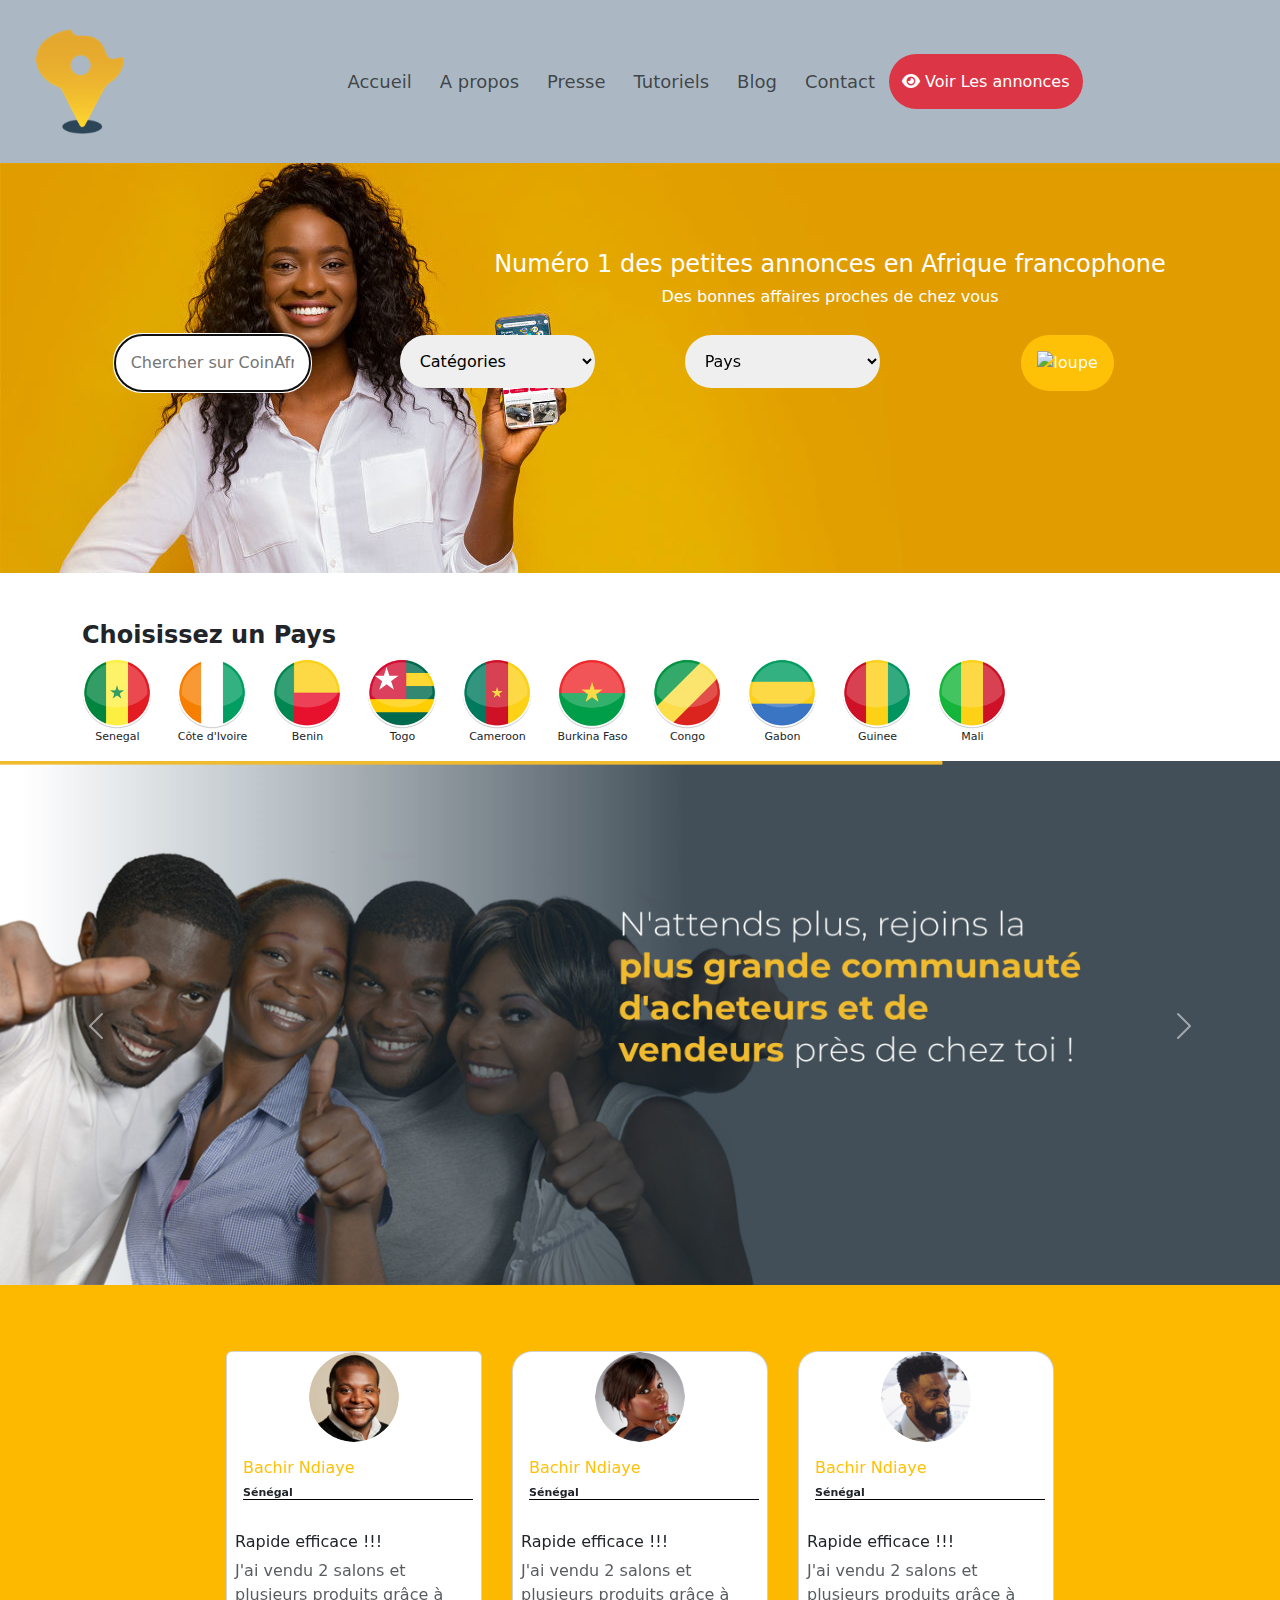
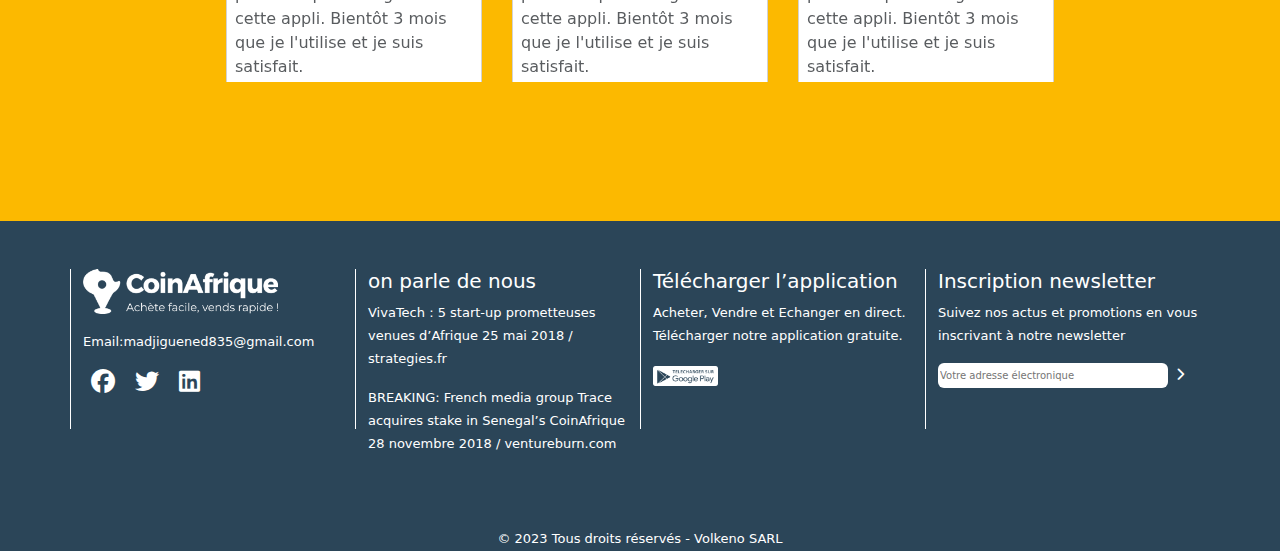
==== index.html @ 8bef39c3 "I am a coding" ====
<!-- <!-- 
<!DOCTYPE html>
<html lang="fr-FR">
<head>
<meta charset="UTF-8" />
<meta name="viewport" content="width=device-width, initial-scale=1" />
<title>CoinAfrique </title>
<link href="https://cdn.jsdelivr.net/npm/bootstrap@5.3.1/dist/css/bootstrap.min.css" rel="stylesheet">
<script src="https://cdn.jsdelivr.net/npm/bootstrap@5.3.1/dist/js/bootstrap.bundle.min.js"></script>
<link rel="stylesheet" href="style.css">


</head>
<body>
	 <nav class="navbar navbar-expand-lg bg-info  ">
		<div class="container-fluid">
		  <a class="navbar-brand " href="#">
			<img src="cropped-Logo_CoinAfrique2.png" class="w-25" alt=""></a>
		  <button class="navbar-toggler" type="button" data-bs-toggle="collapse" data-bs-target="#navbarNav" 
		  aria-controls="navbarNav" aria-expanded="false" aria-label="Toggle navigation">
			<span class="navbar-toggler-icon"></span>
		  </button>
		  <div class="collapse navbar-collapse justify-content-center " id="navbarNav">
			<div class="">
			<ul class="navbar-nav">
			  <li class="nav-item">
				<a class="nav-link" href="#section2">Accueil</a>
			  </li>
			  <li class="nav-item">
				<a class="nav-link" href="#section3">A propos</a>
			  </li>
			  <li class="nav-item">
				<a class="nav-link" href="#section4">Presse</a>
			  </li>
			  <li class="nav-item">
				<a class="nav-link" href="#section5">Tutoriels</a>
			  </li>
			  <li class="nav-item">
				<a class="nav-link" href="#section6">Blog</a>
			  </li>
			  <li class="nav-item">
				<a class="nav-link" href="#section7">Contact</a>
			  </li>
			  <button class="btn btn-outline bg-danger text-white rounded-pill">Voir Les annonces</button>
			</ul>
		  </div>
		</div>
	  </div>
	  </nav>
		<div id="accueil">
				<div class="container">
					<div class="row">
						<div class="col-lg-12">
							<div class="hero-title text-center ">
								<h1 class="text-white fs-5 ">Numéro 1 des petites annonces en Afrique francophone</h1>
								 <h2 class="text-white f-6">Des bonnes affaires proches de chez vous</h2>
						</div>
						</div>
			
			 
			
			
					</div>

				</div>

</div>

	  </body>
	  </html>













	   -->





	   
<!DOCTYPE html>
<html lang="fr-FR">
<head >
<meta charset="UTF-8" />
<meta name="viewport" content="width=device-width, initial-scale=1" />
<title>CoinAfrique petites annonces en Afrique &#8211; produits neufs et occasions</title>
<link href="https://cdn.jsdelivr.net/npm/bootstrap@5.3.1/dist/css/bootstrap.min.css" rel="stylesheet">
<script src="https://cdn.jsdelivr.net/npm/bootstrap@5.3.1/dist/js/bootstrap.bundle.min.js"></script>
<link rel="stylesheet" href="https://cdnjs.cloudflare.com/ajax/libs/font-awesome/6.4.2/css/all.min.css">
<link rel="stylesheet" href="style.css">
</head>
<body>
	<nav class="navbar navbar-expand-lg p-4">
		<div class="container-fluid">
		  <a class="navbar-brand " href="#">
			<img src="cropped-Logo_CoinAfrique2.png" class="w-75" alt=""></a>
		  <button class="navbar-toggler" type="button" data-bs-toggle="collapse" data-bs-target="#navbarNav" 
		  aria-controls="navbarNav" aria-expanded="false" aria-label="Toggle navigation">
			<span class="navbar-toggler-icon"></span>
		  </button>
		  <div class="collapse navbar-collapse justify-content-center " id="navbarNav">
			<div class="">
			<ul class="navbar-nav">
			  <li class="nav-item">
				<a class="nav-link" href="index.html">Accueil</a>
			  </li>
			  <li class="nav-item">
				<a class="nav-link" href="A propos.html">A propos</a>
			  </li>
			  <li class="nav-item">
				<a class="nav-link" href="Presse.html">Presse</a>
			  </li>
			  <li class="nav-item">
				<a class="nav-link" href="Tutoriels.html">Tutoriels</a>
			  </li>
			  <li class="nav-item">
				<a class="nav-link" href="Blog.html">Blog</a>
			  </li>
			  <li class="nav-item">
				<a class="nav-link" href="Contact.html">Contact</a>
			  </li>
			  <button class="btn btn-outline bg-danger text-white rounded-pill"><i class="fa-solid fa-eye"></i>
				Voir Les annonces</button>
			</ul>
		  </div>
		</div>
	  </div>
	  </nav>






<!-- <div id="accueil"> -->
	<!-- <img src="coin-afrique-hero-image.png" alt=""> -->
		<!-- <div id="pi-home-hero-title"> -->
			<!-- <h1>Numéro 1 des petites annonces en Afrique francophone</h1> -->
			<!-- <h2>Des bonnes affaires proches de chez vous</h2> -->
	<!-- </div> -->


	<section id="hero">
		<div class="hero-container text-center  ">

		<div class="container">
			<div class="row">
			<div class="col-md-4">
		</div>
		<div class="col-md-8 mt-5 col1">
			<h1 class="text-white fs-4">Numéro 1 des petites annonces en Afrique francophone</h1>
	<h2 class="text-white fs-6 fw-light">Des bonnes affaires proches de chez vous</h2>
</div>

	</div>
	<div id="accueil-hero-bottom">
		<form >
			<div class="row col2">

			<div class="col-md-3">
			<input id="" name="" type="text" placeholder="Chercher sur CoinAfrique" autofocus class="rounded-pill p-3  w-75"  />
			
		</div>


		<div class="col-md-3">
			<select id="" name="" placeholder="Catégories" class="rounded-pill p-3  w-75 col3">
				<option value="" disabled selected hidden>Catégories</option>
				<optgroup label="Véhicules">
					<option value="3">Tout Véhicules</option>
					<option value="45">Voitures</option>
					<option value="46">Camions & Bus</option>
					<option value="47">Motos & Scooters</option>
					<option value="57">Location de véhicules</option>
					<option value="58">Pièces détachées</option>
					<option value="204">Bateaux</option>
				</optgroup>
				<optgroup label="Electronique">
					<option value="10">Tout Electronique</option>
					<option value="25">Jeux vidéo & Consoles</option>
					<option value="43">Ordinateurs</option>
					<option value="52">Téléphones & Tablettes</option>
					<option value="53">Accessoires Informatiques</option>
					<option value="54">TV, box  & Vidéo projecteurs</option>
					<option value="55">Son, Hifi & Casques</option>
					<option value="117">Autres électronique</option>
					<option value="139">Accessoires Téléphonie</option>
					<option value="166">Appareils photos et Caméras</option>
					<option value="200">Montres connectées & GPS</option>
					<option value="201">Imprimantes & Photocopieurs</option>
				</optgroup>
				<optgroup label="Immobilier">
					<option value="14">Tout Immobilier</option>
					<option value="48">Villas</option>
					<option value="49">Terrains</option>
					<option value="50">Immeubles</option>
					<option value="51">Appartements</option>
					<option value="60">Bureaux & Commerces</option>
					<option value="205">Chambres</option>
					<option value="206">Maisons de vacances</option>
				</optgroup>
				<optgroup label="Electroménager">
					<option value="16">Tout Electroménager</option>
					<option value="86">Réfrigérateurs & Congélateurs</option>
					<option value="87">Machine à laver vaisselles & linges</option>
					<option value="88">Climatiseurs & ventilateurs</option>
					<option value="89">Cuisinières, Gazinières & Fours</option>
					<option value="120">Autre électromenager</option>
					<option value="209">Petit électroménager</option>
				</optgroup>
				<optgroup label="Mode & Beauté">
					<option value="17">Tout Mode & Beauté</option>
					<option value="73">Vêtements Homme</option>
					<option value="74">Vêtements Femme</option>
					<option value="75">Chaussures Homme</option>
					<option value="76">Chaussures Femme</option>
					<option value="77">Montres & Bijoux</option>
					<option value="78">Cosmétique & Parfums</option>
					<option value="79">Maroquinerie & Bagagerie</option>
					<option value="80">Autres accessoires</option>
					<option value="123">Accessoires cheveux, Coiffure & Cils</option>
					<option value="142">Tissus & Foulards</option>
					<option value="202">Lingerie</option>
					<option value="203">Lunettes</option>
				</optgroup>
				<optgroup label="Emplois">
					<option value="18">Tout Emplois</option>
					<option value="62">Offres d'emploi</option>
					<option value="63">Demandes d'emploi</option>
				</optgroup>
				<optgroup label="Pour l'enfant">
					<option value="26">Tout Pour l'enfant</option>
					<option value="81">Vêtements Enfants</option>
					<option value="82">Chaussures Enfants</option>
					<option value="83">Mobilier & Equipement bébé</option>
					<option value="84">Jeux et Jouets</option>
					<option value="121">Autres</option>
					<option value="167">Fournitures Scolaires</option>
				</optgroup>
				<optgroup label="Services">
					<option value="42">Tout Services</option>
					<option value="64">Covoiturage</option>
					<option value="65">Cours particuliers</option>
					<option value="66">Babysitting et nounou</option>
					<option value="67">Ménage & Cuisine</option>
					<option value="68">Courses, livraisons & déménagement</option>
					<option value="69">Travaux, bricolage et jardinage</option>
					<option value="70">Services Web, Design & Photo</option>
					<option value="71">Services Mode, Beauté & Bien-être</option>
					<option value="72">Autres services</option>
				</optgroup>
				<optgroup label="Pour la maison">
					<option value="91">Tout Pour la maison</option>
					<option value="11">Meubles</option>
					<option value="93">Vaisselle</option>
					<option value="94">Linges de maison</option>
					<option value="95">Jardin & Piscine</option>
					<option value="96">Bricolage</option>
					<option value="122">Autres pour la maison</option>
					<option value="207">Literie & Matelas</option>
					<option value="208">Décoration & luminaires</option>
				</optgroup>
				<optgroup label="Sports & Loisirs">
					<option value="98">Tout Sports & Loisirs</option>
					<option value="99">DVDs, CDs & Livres</option>
					<option value="100">Vélos & trottinettes</option>
					<option value="101">Instruments de musique</option>
					<option value="102">Sport & Fitness</option>
					<option value="103">Evénements</option>
					<option value="104">Autres Sports & Loisirs</option>
					<option value="210">Art & Artisanat</option>
					<option value="211">Voyage & Tourisme</option>
				</optgroup>
				<optgroup label="Animaux">
					<option value="106">Tout Animaux</option>
					<option value="107">Autres animaux</option>
					<option value="108">Matériel pour animaux</option>
					<option value="212">Moutons</option>
					<option value="213">Chiens</option>
					<option value="214">Poules, Lapins & Pigeons</option>
				</optgroup>
				<optgroup label="Matériel Pro">
					<option value="109">Tout Matériel Pro</option>
					<option value="110">Matériel Agricole</option>
					<option value="111">Transport & Manutention</option>
					<option value="112">Matériaux Construction, BTP, Outillages</option>
					<option value="113">Fournitures de Bureaux</option>
					<option value="114">Matériel Marchés & Commerces</option>
					<option value="115">Matériel Médical</option>
					<option value="119">Autre matériel professionnel</option>
					<option value="215">Energie, Groupes Electrogène & Panneaux solaires</option>
					<option value="216">Caméras et Matériel de surveillance</option>
				</optgroup>
				<optgroup label="Alimentation">
					<option value="105">Tout Alimentation</option>
				</optgroup>
			</select>
		</div>
			
			
				<div class="col-md-3">
			<select id="pi-country" name="pi-country" placeholder="Pays" required class="rounded-pill p-3 col3  w-75">
				<option value="" disabled selected hidden>Pays</option>
				<option value="sn">Sénégal</option>
				<option value="ci">Côte d'Ivoire</option>
				<option value="tg">Togo</option>
				<option value="bj">Bénin</option>
				<option value="cm">Caméroun</option>
				<option value="bf">Burkina Faso</option>
				<option value="cg">Congo</option>
				<option value="ga">Gabon</option>
				<option value="gn">Guinée</option>
				<option value="ml">Mali</option>
				<option value="ne">Niger</option>
				<option value="cd">RDC</option>
			</select>
		</div>
			
				<div class="col-md-3">
			<button id="pi-submit" type="submit" class="rounded-pill p-3	 bg-warning col3" onclick="coinAfriqueSearchFunctinality();">
				<img alt="loupe" class="text-white " width="28" src="https://www.coinafrique.com/wp-content/themes/coinafrique/images/loupe-coin-afrique.png" /></button>
			</div>
		</div>
		</form>
	</div>
</div>
</div>
<!-- </div> -->
<!-- </div> -->
<!-- </div> -->
</section>

<!-- <div class="conteneur"> -->
<div class="container mt-5">
	 <h6 class="fs-4 fw-bold">Choisissez un Pays</h6>
<div class="row ">
	<div class="col-md-1">
			<img src="Icone_Senegal.png" class="Icone" alt="">
<p class="p6 text-center">Senegal</p>
		</div>
		
		<div class="col-md-1">
		<img src="Icone_IvoryCoast.png" class="Icone" alt="">
			 <p class="p6 text-center">Côte d'Ivoire</p>
		</div>
		<div class="col-md-1">
		<img src="Icone_Benin.png" class="Icone" alt="">
		<p class="p6 text-center">Benin</p>
		</div>
		<div class="col-md-1">
		<img src="Icone_Togo.png" class="Icone " alt="">
		<p class="p6 text-center">Togo</p>
		</div>
		<div class="col-md-1">
		<img src="Icone_Cameroon.png" class="Icone " alt="">
		<p class="p6 text-center">Cameroon</p>
		</div>
		<div class="col-md-1">
		<img src="Icone_BurkinaFaso.png" class="Icone " alt="">
		<p class="p6  text-center">Burkina Faso</p>
		</div>
		<div class="col-md-1">
		<img src="Icone_Congo.png" class="Icone " alt="">
		<p class="p6 text-center">Congo</p>
		</div>
		<div class="col-md-1">
		<img src="Icone_Gabon.png" class="Icone" alt="">
		<p class="p6 text-center">Gabon</p>
		</div>
		<div class="col-md-1">
		<img src="Icone_Guinee.png" class="Icone" alt="">
		<p class="p6 text-center">Guinee</p>
		</div>
		<div class="col-md-1">
		<img src="Icone_Mali.png" class="Icone" alt="">
		<p class="p6 text-center">Mali</p>
		</div>
	</div>
</div>
</div>
	<!-- <div id="carouselExampleCaptions" class="carousel slide">
		<div class="carousel-indicators">
		  <button type="button" data-bs-target="#carouselExampleCaptions" data-bs-slide-to="0" class="active" aria-current="true" aria-label="Slide 1"></button>
		  <button type="button" data-bs-target="#carouselExampleCaptions" data-bs-slide-to="1" aria-label="Slide 2"></button>
		  <button type="button" data-bs-target="#carouselExampleCaptions" data-bs-slide-to="2" aria-label="Slide 3"></button>
		</div>
		<div class="carousel-inner">
		  <div class="carousel-item active">
			<img src="slider1.png" class="d-block w-100" alt="...">
			<div class="carousel-caption d-none d-md-block">
			</div>
		  </div>
		  <div class="carousel-item">
			<img src="slider2.png" class="d-block w-100" alt="...">
			<div class="carousel-caption d-none d-md-block">
			</div>
		  </div>
		  <div class="carousel-item">
			<img src="slide3.png" class="d-block w-100" alt="...">
			<div class="carousel-caption d-none d-md-block">
			</div>
		  </div>
		</div>
		<button class="carousel-control-prev" type="button" data-bs-target="#carouselExampleCaptions" data-bs-slide="prev">
		  <span class="carousel-control-prev-icon" aria-hidden="true"></span>
		  <span class="visually-hidden">Previous</span>
		</button>
		<button class="carousel-control-next" type="button" data-bs-target="#carouselExampleCaptions" data-bs-slide="next">
		  <span class="carousel-control-next-icon" aria-hidden="true"></span>
		  <span class="visually-hidden">Next</span>
		</button>
	  </div>
  </div> -->
  <div id="carouselExample" class="carousel slide">
	<div class="carousel-inner">
	  <div class="carousel-item active">
		<img src="slider1.png" class="d-block w-100" alt="...">
	  </div>
	  <div class="carousel-item">
		<img src="slider2.png" class="d-block w-100" alt="...">
	  </div>
	  <div class="carousel-item">
		<img src="slide3.png" class="d-block w-100" alt="...">
	  </div>
	</div>
	<button class="carousel-control-prev" type="button" data-bs-target="#carouselExample" data-bs-slide="prev">
	  <span class="carousel-control-prev-icon" aria-hidden="true"></span>
	  <span class="visually-hidden">Previous</span>
	</button>
	<button class="carousel-control-next" type="button" data-bs-target="#carouselExample" data-bs-slide="next">
	  <span class="carousel-control-next-icon" aria-hidden="true"></span>
	  <span class="visually-hidden">Next</span>
	</button>
  </div>

<div id="carouselExampleAutoplaying" class="carousel slide" data-bs-ride="carousel">
	<div class="carousel-inner">
	  <div class="carousel-item active">
		<div class="d-flex  card1">
			<div class="card rounded" style="width: 16rem;">
			   <img src="Profil.png" class="card-img-top card-img" alt="...">
			   <div class="card-body">
				 <h5 class="card-title text-warning fs-6 fw-light">Bachir Ndiaye</h5>
				 <h6 class="ma">Sénégal</h6>
			   </div>
			   <div class="p-2">
				   <h6>Rapide efficace !!!</h6>
				 <p class="fw-light text-muted fs-6">J'ai vendu 2 salons et plusieurs produits grâce à cette appli.
					Bientôt 3 mois que je l'utilise et je suis satisfait.</p>
				   </div>
			 </div>
			 <div class="card" style="width: 16rem;">
			   <img src="Profil2.png" class="card-img-top card-img" alt="...">
			   <div class="card-body">
				   <h5 class="card-title text-warning fs-6 fw-light">Bachir Ndiaye</h5>
				   <h6 class="ma">Sénégal</h6>
				 </div>
				 <div class="p-2">
					 <h6>Rapide efficace !!!</h6>
				   <p class="fw-light text-muted fs-6">J'ai vendu 2 salons et plusieurs produits grâce à cette appli.
					  Bientôt 3 mois que je l'utilise et je suis satisfait.</p>
					 </div>
			 </div>
			 <div class="card" style="width: 16rem;">
			   <img src="Profil3.png" class="card-img-top card-img" alt="...">
			   <div class="card-body">
				   <h5 class="card-title text-warning fs-6 fw-light">Bachir Ndiaye</h5>
				   <h6 class="ma">Sénégal</h6>
				 </div>
				 <div class="p-2">
					 <h6>Rapide efficace !!!</h6>
				   <p class="fw-light text-muted fs-6">J'ai vendu 2 salons et plusieurs produits grâce à cette appli.
					  Bientôt 3 mois que je l'utilise et je suis satisfait.</p>
					 </div>
		   </div>
		   </div>
	  </div>
	  <div class="carousel-item">
		<div class="d-flex  card1">
			<div class="card" style="width: 16rem;">
			   <img src="profil6-150x150.png" class="card-img-top card-img1" alt="...">
			   <div class="card-body">
				 <h5 class="card-title text-warning fs-6 fw-light">Bachir Ndiaye</h5>
				 <h6 class="ma">Sénégal</h6>
			   </div>
			   <div class="p-2">
				   <h6 class="fw-light text-muted fs-6">Rapide efficace !!!</h6>
				 <p>J'ai vendu 2 salons et plusieurs produits grâce à cette appli.
					Bientôt 3 mois que je l'utilise et je suis satisfait.</p>
				   </div>
			 </div>
			 <div class="card" style="width: 16rem;">
			   <img src="profil5-150x150.png" class="card-img-top card-img1" alt="...">
			   <div class="card-body">
				   <h5 class="card-title text-warning fs-6 fw-light">Bachir Ndiaye</h5>
				   <h6 class="ma">Sénégal</h6>
				 </div>
				 <div class="p-2">
					 <h6 >Rapide efficace !!!</h6>
				   <p class="fw-light text-muted fs-6">J'ai vendu 2 salons et plusieurs produits grâce à cette appli.
					  Bientôt 3 mois que je l'utilise et je suis satisfait.</p>
					 </div>
			 </div>
			 <div class="card" style="width: 16rem;">
			   <img src="profil4-150x150.png" class="card-img-top card-img1" alt="...">
			   <div class="card-body">
				   <h5 class="card-title text-warning fs-6 fw-light">Bachir Ndiaye</h5>
				   <h6 class="ma">Sénégal</h6>
				 </div>
				 <div class="p-2">
					 <h6>Rapide efficace !!!</h6>
				   <p class="fw-light text-muted fs-6" >J'ai vendu 2 salons et plusieurs produits grâce à cette appli.
					  Bientôt 3 mois que je l'utilise et je suis satisfait.</p>
					 </div>
		   </div>
		   </div>
	  </div>
	</div>
  </div>

<footer>
	<div class="container-fluid sombre pt-5">
		<div class="container">
			<div class="row">
				<div class="col-md-3 col">
					<img src="logo-Coin-Afrique_blanc.png" class="w-75" alt="logo du site">
					<p class="mt-3 fw-light "><b>Email:</b>madjiguened835@gmail.com</p>
					<i class="fa-brands fa-facebook fs-4 px-2"></i>
					<i class="fa-brands fa-twitter fs-4 px-2"></i>
					<i class="fa-brands fa-linkedin fs-4 px-2"></i>

				</div>
				<div class="col-md-3 col">
					<h6 class="fs-5">on parle de nous </h6>

						<p class="fw-light">VivaTech : 5 start-up prometteuses venues d’Afrique 25 mai 2018 / strategies.fr</p>
<p class="fw-light">
	BREAKING: French media group Trace acquires stake in Senegal’s CoinAfrique
	28 novembre 2018 / ventureburn.com
</p>


				</div>
				<div class="col-md-3 col">
					<h6 class="fs-5">Télécharger l’application</h6>
					<p class="fw-light">Acheter, Vendre et Echanger en direct. Télécharger notre application gratuite.</p>
					<img src="Icon_GooglePlay.png" class="w-25" alt="">
				</div>
				<div class="col-md-3 col ">
					<h6 class="fs-5">Inscription newsletter</h6>
					<p class="fw-light">Suivez nos actus et
						promotions en vous inscrivant à notre newsletter</p>
						<input type="text" placeholder="Votre adresse électronique" class="rounded input">
						<i class="fa-solid fa-chevron-right px-1"></i>
					</div>
			</div>
			<div class="copyrights  text-center mt-5">
				<p class="fw-light">&copy; 2023 Tous droits réservés - Volkeno SARL</p>
			</div>
		</div>
	</div>
</footer>
</body>
</html>
---- style.css ----
.navbar-nav a {
    margin:6px;
    font-size:18px;
}
.navbar{
    background-color:#abb8c3;
}
.nav-link:hover{
    border-bottom:2px solid #fcb900;
    width:100px;
    border-top: 2px solid #fcb900;
    color: #fcb900;
    font-weight: bold;
}
.col3{
    border: none;
}
#accueil {
    background-image: url(images/coin-afrique-hero-image.jpg);
    /* background-position-x: center; */
    /* background-repeat: no-repeat; */
    /* background-size: cover; */
}
 .col1{
    position: relative;
    top:39px;
}
.col2{
    position: relative;
    top:60px;
}
.ma{
    font-size:11px;
    font-weight: bold;
}
.id{
    background-color:#abb8c3;
}
 input{
    width:230px;
    border-radius:60px;
    border: none;
}
.hero-container{
    background-image: url(coin-afrique-hero-image.png);
    height: 410px;
}
.Icone{
    width:70px;
}
.p6{
    font-size:11px;
}
.h6{
    font-size:12px;
    }
    .testim-section-title {
        font-size: 20px;
        padding: 18px 0 12px;
        line-height: 24px;
        text-align: center;
        
    }
    .slide{
        background-color: #fcb900;
        height:480px;
    }
.single-item-wrapper{
    width: 282px;

}
.image1 {
    width: 100px;
    height:100px;
    border-radius: 60%;
    border: 6px solid rgba(255, 255, 255, 0.15);
    margin: 0 auto;
}
.log{
    width:600px;
    height:330px;
}
 .p {
    font-style: italic;
    margin: 0 auto 15px auto;
    color: white;
}
 .h3{
    font-size: 20px;
    margin: 10px 0 5px 0;
    font-weight:bold;
    color:#fff;
}
 .h4{
    font-size: 14px;
    color: #ddd;
    margin: 0 0 15px 0;

}
.loli{
    display: flex;
    gap:10px;
}
.btn6{
    border: none;
    width:130px;
    height:60px;
    border-radius:7px;
    position: relative;
    left:180px;
}
.carousel-inner{
    /* width:380px; */
    /* height:380px; */
    /* background-color: white; */
    /* text-align: center; */
}
.entry-header{
    background-image: url(banner-apropos.png);
    
}
.entry{
    background-image: url(banner-apropos.png);
    height:130px;
}
.card{
    /* height: 300px; */
    border-radius: 20px;
}
.light{
    font-size:10px;
    font-weight: lighter;
}
.p1:hover{
    color:#fcb900;
}
.p2{
    color:#fcb900;
}
.gx{
    display: flex;
    gap:10px;
    font-size:12px;
}
.gy{
    font-size:12px;
}
   .text{
    display: flex;
    justify-content: center;
    align-items: center;
   }
   .lil{
    position: relative;
    left: 470px;
    /* background-color: #fcb900:; */
}
.page-link{
    background-color: #2B4558;

}
   footer{
    background-color: #2B4558;
    color: #ffffff;
    font-size: 13px;
    line-height: 23px;
    height: 330px;
}
.copyrights{
   position: relative;
   top:50px;
}
   .input{
    border: none;
    font-weight: 300;
    font-size:10px;
   }
   .col{
    /* border: */
    border-left: 1px solid white ;
    height: 160px;
    /* padding-top: 6%; */
   }
   .slide{
    height:530px;
   }
   .card1{
    /* height:680px; */
    padding-bottom:3%;
    position: relative;
    top:60px;
   }
   .card-img{
    width:90px;
    height: 90px;
    border-radius:60px;
    margin: auto;
   }
   .card-img1{
    position: relative;
    top:10px;
    width:70px;
    height: 70px;
    /* border-radius:60px; */
    margin: auto;
   }

   .card1{
    display: flex;
    justify-content: center;
    align-items: center;
    gap:30px;
   }
   .ma{
    border-bottom: 1px solid black ;
    width:  230px;
}
.lol{
    display: flex;
    justify-content:center;
    align-items: center;
}
.col6{
    display: flex;
    justify-content:center;
    align-items: center;
    gap:20px;
}
   @media screen and (max-width:600){
        .sombre{
            display: flex;
            /* justify-content: center; */
            /* align-items: center; */
            flex-direction: column;
            height: 600px;
        }
    
   }
---- style.css ----
.navbar-nav a {
    margin:6px;
    font-size:18px;
}
.navbar{
    background-color:#abb8c3;
}
.nav-link:hover{
    border-bottom:2px solid #fcb900;
    width:100px;
    border-top: 2px solid #fcb900;
    color: #fcb900;
    font-weight: bold;
}
.col3{
    border: none;
}
#accueil {
    background-image: url(images/coin-afrique-hero-image.jpg);
    /* background-position-x: center; */
    /* background-repeat: no-repeat; */
    /* background-size: cover; */
}
 .col1{
    position: relative;
    top:39px;
}
.col2{
    position: relative;
    top:60px;
}
.ma{
    font-size:11px;
    font-weight: bold;
}
.id{
    background-color:#abb8c3;
}
 input{
    width:230px;
    border-radius:60px;
    border: none;
}
.hero-container{
    background-image: url(coin-afrique-hero-image.png);
    height: 410px;
}
.Icone{
    width:70px;
}
.p6{
    font-size:11px;
}
.h6{
    font-size:12px;
    }
    .testim-section-title {
        font-size: 20px;
        padding: 18px 0 12px;
        line-height: 24px;
        text-align: center;
        
    }
    .slide{
        background-color: #fcb900;
        height:480px;
    }
.single-item-wrapper{
    width: 282px;

}
.image1 {
    width: 100px;
    height:100px;
    border-radius: 60%;
    border: 6px solid rgba(255, 255, 255, 0.15);
    margin: 0 auto;
}
.log{
    width:600px;
    height:330px;
}
 .p {
    font-style: italic;
    margin: 0 auto 15px auto;
    color: white;
}
 .h3{
    font-size: 20px;
    margin: 10px 0 5px 0;
    font-weight:bold;
    color:#fff;
}
 .h4{
    font-size: 14px;
    color: #ddd;
    margin: 0 0 15px 0;

}
.loli{
    display: flex;
    gap:10px;
}
.btn6{
    border: none;
    width:130px;
    height:60px;
    border-radius:7px;
    position: relative;
    left:180px;
}
.carousel-inner{
    /* width:380px; */
    /* height:380px; */
    /* background-color: white; */
    /* text-align: center; */
}
.entry-header{
    background-image: url(banner-apropos.png);
    
}
.entry{
    background-image: url(banner-apropos.png);
    height:130px;
}
.card{
    /* height: 300px; */
    border-radius: 20px;
}
.light{
    font-size:10px;
    font-weight: lighter;
}
.p1:hover{
    color:#fcb900;
}
.p2{
    color:#fcb900;
}
.gx{
    display: flex;
    gap:10px;
    font-size:12px;
}
.gy{
    font-size:12px;
}
   .text{
    display: flex;
    justify-content: center;
    align-items: center;
   }
   .lil{
    position: relative;
    left: 470px;
    /* background-color: #fcb900:; */
}
.page-link{
    background-color: #2B4558;

}
   footer{
    background-color: #2B4558;
    color: #ffffff;
    font-size: 13px;
    line-height: 23px;
    height: 330px;
}
.copyrights{
   position: relative;
   top:50px;
}
   .input{
    border: none;
    font-weight: 300;
    font-size:10px;
   }
   .col{
    /* border: */
    border-left: 1px solid white ;
    height: 160px;
    /* padding-top: 6%; */
   }
   .slide{
    height:530px;
   }
   .card1{
    /* height:680px; */
    padding-bottom:3%;
    position: relative;
    top:60px;
   }
   .card-img{
    width:90px;
    height: 90px;
    border-radius:60px;
    margin: auto;
   }
   .card-img1{
    position: relative;
    top:10px;
    width:70px;
    height: 70px;
    /* border-radius:60px; */
    margin: auto;
   }

   .card1{
    display: flex;
    justify-content: center;
    align-items: center;
    gap:30px;
   }
   .ma{
    border-bottom: 1px solid black ;
    width:  230px;
}
.lol{
    display: flex;
    justify-content:center;
    align-items: center;
}
.col6{
    display: flex;
    justify-content:center;
    align-items: center;
    gap:20px;
}
   @media screen and (max-width:600){
        .sombre{
            display: flex;
            /* justify-content: center; */
            /* align-items: center; */
            flex-direction: column;
            height: 600px;
        }
    
   }
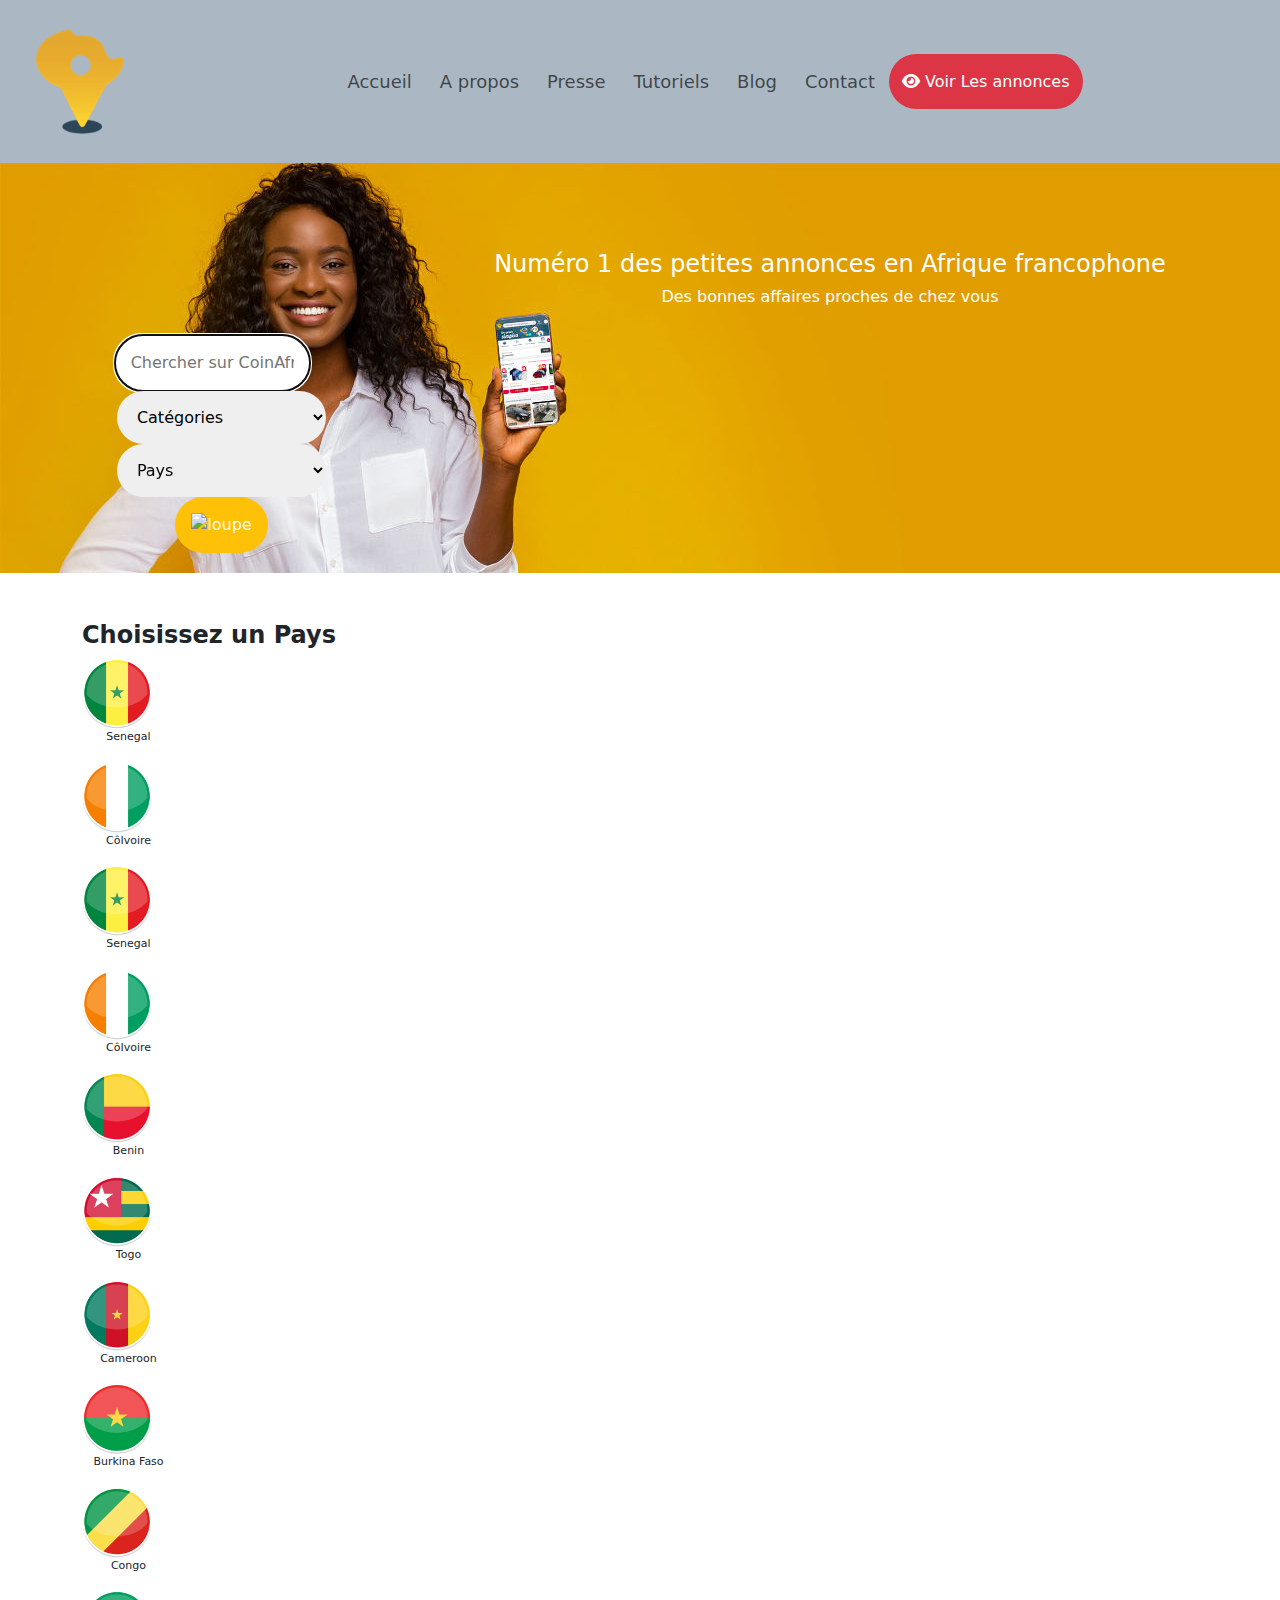
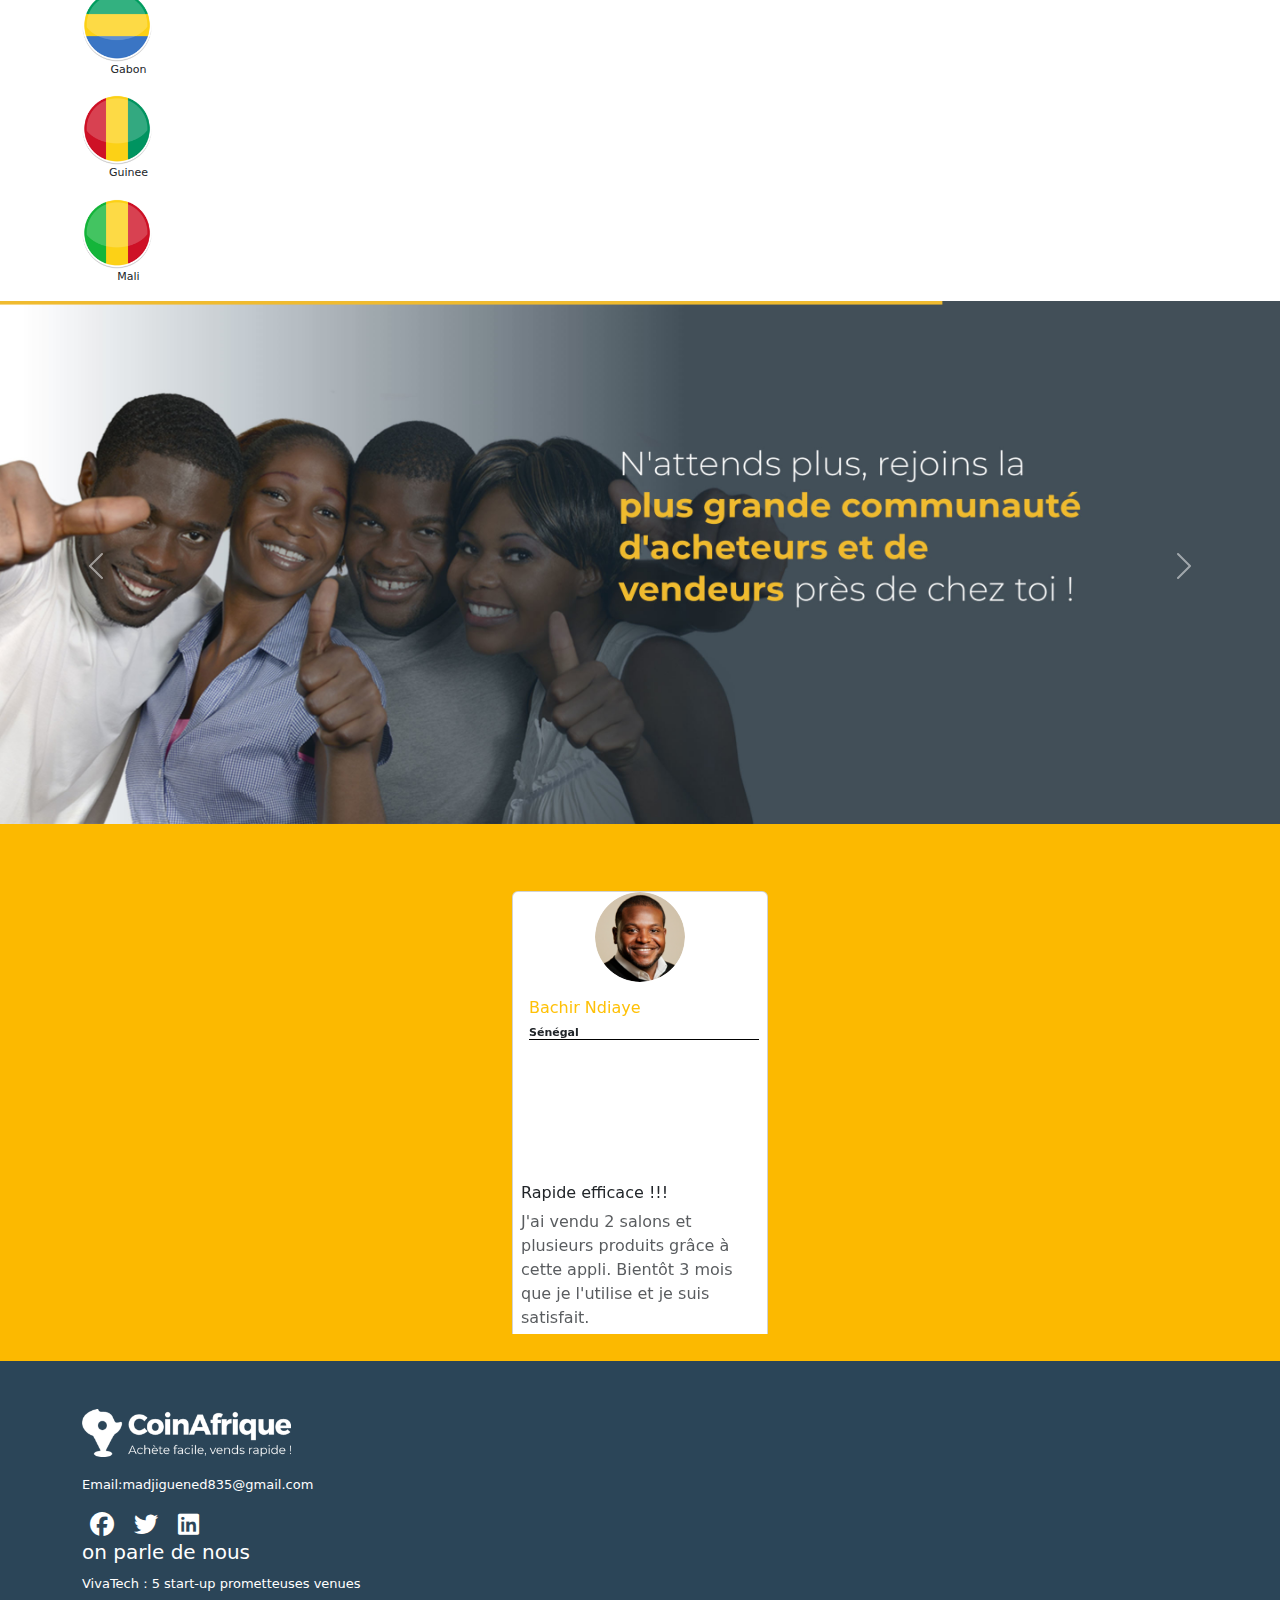
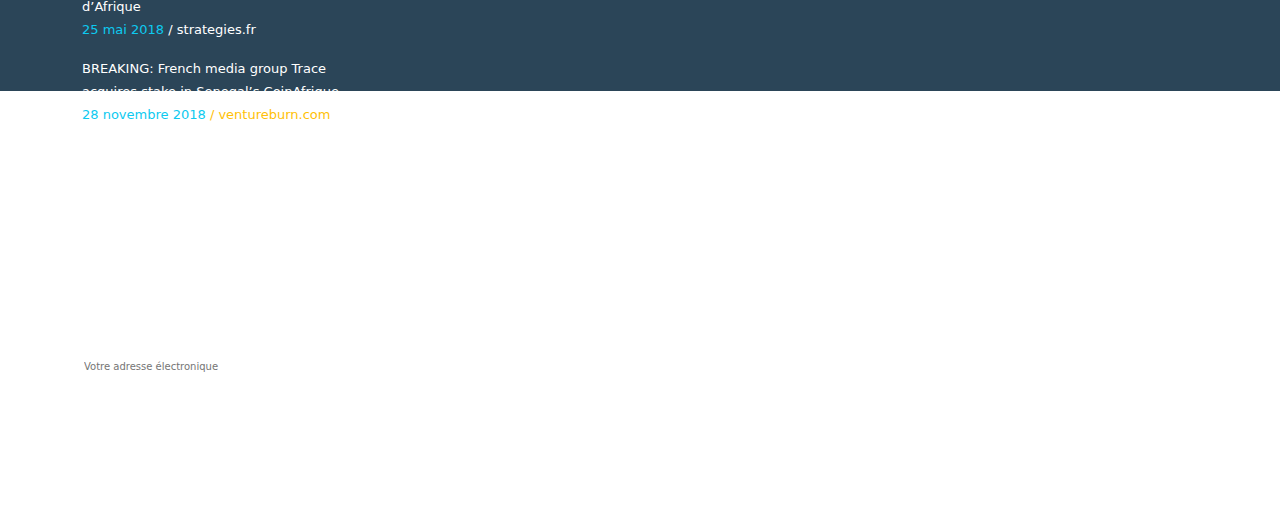
==== commit c6b4c117: "I am a coding" ====
--- a/index.html
+++ b/index.html
@@ -164,17 +164,15 @@
 
 	</div>
 	<div id="accueil-hero-bottom">
-		<form >
+		<form>
+			<div class="hero">
 			<div class="row col2">
-
 			<div class="col-md-3">
-			<input id="" name="" type="text" placeholder="Chercher sur CoinAfrique" autofocus class="rounded-pill p-3  w-75"  />
-			
-		</div>
-
-
+			<input id="" name="" type="text" placeholder="Chercher sur CoinAfrique" autofocus class="rounded-pill p-3  w-75 hero"  />
+		</div>
+		<div class="hero2">
 		<div class="col-md-3">
-			<select id="" name="" placeholder="Catégories" class="rounded-pill p-3  w-75 col3">
+			<select id="" name="" placeholder="Catégories" class="rounded-pill p-3 w-75  col3 hero4">
 				<option value="" disabled selected hidden>Catégories</option>
 				<optgroup label="Véhicules">
 					<option value="3">Tout Véhicules</option>
@@ -306,10 +304,8 @@
 				</optgroup>
 			</select>
 		</div>
-			
-			
 				<div class="col-md-3">
-			<select id="pi-country" name="pi-country" placeholder="Pays" required class="rounded-pill p-3 col3  w-75">
+			<select id="pi-country" name="pi-country" placeholder="Pays" required class="rounded-pill p-3 col3 hero3 w-75">
 				<option value="" disabled selected hidden>Pays</option>
 				<option value="sn">Sénégal</option>
 				<option value="ci">Côte d'Ivoire</option>
@@ -325,25 +321,23 @@
 				<option value="cd">RDC</option>
 			</select>
 		</div>
-			
+
 				<div class="col-md-3">
 			<button id="pi-submit" type="submit" class="rounded-pill p-3	 bg-warning col3" onclick="coinAfriqueSearchFunctinality();">
 				<img alt="loupe" class="text-white " width="28" src="https://www.coinafrique.com/wp-content/themes/coinafrique/images/loupe-coin-afrique.png" /></button>
 			</div>
 		</div>
+	</div>
+</div>
 		</form>
 	</div>
 </div>
 </div>
-<!-- </div> -->
-<!-- </div> -->
-<!-- </div> -->
 </section>
-
-<!-- <div class="conteneur"> -->
 <div class="container mt-5">
-	 <h6 class="fs-4 fw-bold">Choisissez un Pays</h6>
+	 <h6 class="fs-4 fw-bold mada1">Choisissez un Pays</h6>
 <div class="row ">
+	<div class="mada3">
 	<div class="col-md-1">
 			<img src="Icone_Senegal.png" class="Icone" alt="">
 <p class="p6 text-center">Senegal</p>
@@ -351,8 +345,18 @@
 		
 		<div class="col-md-1">
 		<img src="Icone_IvoryCoast.png" class="Icone" alt="">
-			 <p class="p6 text-center">Côte d'Ivoire</p>
-		</div>
+			 <p class="p6 text-center">CôIvoire</p>
+		</div>
+		<div class="col-md-1">
+			<img src="Icone_Senegal.png" class="Icone" alt="">
+<p class="p6 text-center">Senegal</p>
+		</div>
+		
+		<div class="col-md-1">
+		<img src="Icone_IvoryCoast.png" class="Icone" alt="">
+			 <p class="p6 text-center">CôIvoire</p>
+		</div>
+
 		<div class="col-md-1">
 		<img src="Icone_Benin.png" class="Icone" alt="">
 		<p class="p6 text-center">Benin</p>
@@ -361,6 +365,8 @@
 		<img src="Icone_Togo.png" class="Icone " alt="">
 		<p class="p6 text-center">Togo</p>
 		</div>
+		</div>
+		<div class="mada3">
 		<div class="col-md-1">
 		<img src="Icone_Cameroon.png" class="Icone " alt="">
 		<p class="p6 text-center">Cameroon</p>
@@ -385,52 +391,20 @@
 		<img src="Icone_Mali.png" class="Icone" alt="">
 		<p class="p6 text-center">Mali</p>
 		</div>
-	</div>
-</div>
-</div>
-	<!-- <div id="carouselExampleCaptions" class="carousel slide">
-		<div class="carousel-indicators">
-		  <button type="button" data-bs-target="#carouselExampleCaptions" data-bs-slide-to="0" class="active" aria-current="true" aria-label="Slide 1"></button>
-		  <button type="button" data-bs-target="#carouselExampleCaptions" data-bs-slide-to="1" aria-label="Slide 2"></button>
-		  <button type="button" data-bs-target="#carouselExampleCaptions" data-bs-slide-to="2" aria-label="Slide 3"></button>
-		</div>
-		<div class="carousel-inner">
-		  <div class="carousel-item active">
-			<img src="slider1.png" class="d-block w-100" alt="...">
-			<div class="carousel-caption d-none d-md-block">
-			</div>
-		  </div>
-		  <div class="carousel-item">
-			<img src="slider2.png" class="d-block w-100" alt="...">
-			<div class="carousel-caption d-none d-md-block">
-			</div>
-		  </div>
-		  <div class="carousel-item">
-			<img src="slide3.png" class="d-block w-100" alt="...">
-			<div class="carousel-caption d-none d-md-block">
-			</div>
-		  </div>
-		</div>
-		<button class="carousel-control-prev" type="button" data-bs-target="#carouselExampleCaptions" data-bs-slide="prev">
-		  <span class="carousel-control-prev-icon" aria-hidden="true"></span>
-		  <span class="visually-hidden">Previous</span>
-		</button>
-		<button class="carousel-control-next" type="button" data-bs-target="#carouselExampleCaptions" data-bs-slide="next">
-		  <span class="carousel-control-next-icon" aria-hidden="true"></span>
-		  <span class="visually-hidden">Next</span>
-		</button>
-	  </div>
-  </div> -->
+		</div>
+	</div>
+</div>
+</div>
   <div id="carouselExample" class="carousel slide">
 	<div class="carousel-inner">
 	  <div class="carousel-item active">
-		<img src="slider1.png" class="d-block w-100" alt="...">
+		<img src="slider1.png" class="d-block w-100 slide1" alt="...">
 	  </div>
 	  <div class="carousel-item">
-		<img src="slider2.png" class="d-block w-100" alt="...">
+		<img src="slider2.png" class="d-block w-100 slide1" alt="...">
 	  </div>
 	  <div class="carousel-item">
-		<img src="slide3.png" class="d-block w-100" alt="...">
+		<img src="slide3.png" class="d-block w-100 slide1" alt="...">
 	  </div>
 	</div>
 	<button class="carousel-control-prev" type="button" data-bs-target="#carouselExample" data-bs-slide="prev">
@@ -442,64 +416,63 @@
 	  <span class="visually-hidden">Next</span>
 	</button>
   </div>
-
 <div id="carouselExampleAutoplaying" class="carousel slide" data-bs-ride="carousel">
 	<div class="carousel-inner">
 	  <div class="carousel-item active">
 		<div class="d-flex  card1">
-			<div class="card rounded" style="width: 16rem;">
+			<div class="card rounded" style="width: 16rem;height:29rem;">
 			   <img src="Profil.png" class="card-img-top card-img" alt="...">
 			   <div class="card-body">
 				 <h5 class="card-title text-warning fs-6 fw-light">Bachir Ndiaye</h5>
 				 <h6 class="ma">Sénégal</h6>
 			   </div>
-			   <div class="p-2">
+			   <div class="p-2 mada4">
 				   <h6>Rapide efficace !!!</h6>
 				 <p class="fw-light text-muted fs-6">J'ai vendu 2 salons et plusieurs produits grâce à cette appli.
 					Bientôt 3 mois que je l'utilise et je suis satisfait.</p>
 				   </div>
 			 </div>
-			 <div class="card" style="width: 16rem;">
-			   <img src="Profil2.png" class="card-img-top card-img" alt="...">
-			   <div class="card-body">
-				   <h5 class="card-title text-warning fs-6 fw-light">Bachir Ndiaye</h5>
-				   <h6 class="ma">Sénégal</h6>
-				 </div>
-				 <div class="p-2">
-					 <h6>Rapide efficace !!!</h6>
-				   <p class="fw-light text-muted fs-6">J'ai vendu 2 salons et plusieurs produits grâce à cette appli.
-					  Bientôt 3 mois que je l'utilise et je suis satisfait.</p>
-					 </div>
-			 </div>
-			 <div class="card" style="width: 16rem;">
-			   <img src="Profil3.png" class="card-img-top card-img" alt="...">
-			   <div class="card-body">
-				   <h5 class="card-title text-warning fs-6 fw-light">Bachir Ndiaye</h5>
-				   <h6 class="ma">Sénégal</h6>
-				 </div>
-				 <div class="p-2">
-					 <h6>Rapide efficace !!!</h6>
-				   <p class="fw-light text-muted fs-6">J'ai vendu 2 salons et plusieurs produits grâce à cette appli.
-					  Bientôt 3 mois que je l'utilise et je suis satisfait.</p>
-					 </div>
-		   </div>
+			 <!-- <div class="card" style="width: 16rem;"> -->
+			   <!-- <img src="Profil2.png" class="card-img-top card-img" alt="..."> -->
+			   <!-- <div class="card-body"> -->
+				   <!-- <h5 class="card-title text-warning fs-6 fw-light">Bachir Ndiaye</h5> -->
+				   <!-- <h6 class="ma">Sénégal</h6> -->
+				 <!-- </div> -->
+				 <!-- <div class="p-2"> -->
+					 <!-- <h6>Rapide efficace !!!</h6> -->
+				   <!-- <p class="fw-light text-muted fs-6">J'ai vendu 2 salons et plusieurs produits grâce à cette appli. -->
+					  <!-- Bientôt 3 mois que je l'utilise et je suis satisfait.</p> -->
+					 <!-- </div> -->
+			 <!-- </div> -->
+			 <!-- <div class="card" style="width: 16rem;"> -->
+			   <!-- <img src="Profil3.png" class="card-img-top card-img" alt="..."> -->
+			   <!-- <div class="card-body"> -->
+				   <!-- <h5 class="card-title text-warning fs-6 fw-light">Bachir Ndiaye</h5> -->
+				   <!-- <h6 class="ma">Sénégal</h6> -->
+				 <!-- </div> -->
+				 <!-- <div class="p-2"> -->
+					 <!-- <h6>Rapide efficace !!!</h6> -->
+				   <!-- <p class="fw-light text-muted fs-6">J'ai vendu 2 salons et plusieurs produits grâce à cette appli. -->
+					  <!-- Bientôt 3 mois que je l'utilise et je suis satisfait.</p> -->
+					 <!-- </div> -->
+		   <!-- </div> -->
 		   </div>
 	  </div>
 	  <div class="carousel-item">
 		<div class="d-flex  card1">
-			<div class="card" style="width: 16rem;">
+			<div class="card" style="width: 16rem; height:29rem;">
 			   <img src="profil6-150x150.png" class="card-img-top card-img1" alt="...">
 			   <div class="card-body">
 				 <h5 class="card-title text-warning fs-6 fw-light">Bachir Ndiaye</h5>
 				 <h6 class="ma">Sénégal</h6>
 			   </div>
-			   <div class="p-2">
-				   <h6 class="fw-light text-muted fs-6">Rapide efficace !!!</h6>
-				 <p>J'ai vendu 2 salons et plusieurs produits grâce à cette appli.
+			   <div class="p-2 mada4">
+				   <h6>Rapide efficace !!!</h6>
+				 <p class="fw-light text-muted fs-6">J'ai vendu 2 salons et plusieurs produits grâce à cette appli.
 					Bientôt 3 mois que je l'utilise et je suis satisfait.</p>
 				   </div>
 			 </div>
-			 <div class="card" style="width: 16rem;">
+			 <!-- <div class="card" style="width: 16rem;">
 			   <img src="profil5-150x150.png" class="card-img-top card-img1" alt="...">
 			   <div class="card-body">
 				   <h5 class="card-title text-warning fs-6 fw-light">Bachir Ndiaye</h5>
@@ -522,7 +495,7 @@
 				   <p class="fw-light text-muted fs-6" >J'ai vendu 2 salons et plusieurs produits grâce à cette appli.
 					  Bientôt 3 mois que je l'utilise et je suis satisfait.</p>
 					 </div>
-		   </div>
+		   </div> -->
 		   </div>
 	  </div>
 	</div>
@@ -532,31 +505,34 @@
 	<div class="container-fluid sombre pt-5">
 		<div class="container">
 			<div class="row">
-				<div class="col-md-3 col">
-					<img src="logo-Coin-Afrique_blanc.png" class="w-75" alt="logo du site">
+				<div class="mada5">
+					<div class="mada7 ">
+				<div class="col-md-3 ">
+					<img src="logo-Coin-Afrique_blanc.png" class="w-75 mada6" alt="logo du site">
 					<p class="mt-3 fw-light "><b>Email:</b>madjiguened835@gmail.com</p>
 					<i class="fa-brands fa-facebook fs-4 px-2"></i>
 					<i class="fa-brands fa-twitter fs-4 px-2"></i>
 					<i class="fa-brands fa-linkedin fs-4 px-2"></i>
-
 				</div>
-				<div class="col-md-3 col">
+				</div>
+				<div class="mada8">
+				<div class="col-md-3">
 					<h6 class="fs-5">on parle de nous </h6>
 
-						<p class="fw-light">VivaTech : 5 start-up prometteuses venues d’Afrique 25 mai 2018 / strategies.fr</p>
-<p class="fw-light">
-	BREAKING: French media group Trace acquires stake in Senegal’s CoinAfrique
-	28 novembre 2018 / ventureburn.com
+						<p class="fw-light">VivaTech : 5 start-up prometteuses venues d’Afrique  <br>	<span class="text-info">25 mai 2018</span> <span >/ strategies.fr</span> </p>
+<p class="fw-light">BREAKING: French media group Trace acquires stake in Senegal’s CoinAfrique  <br> <span class="text-info">28 novembre 2018</span>  <span class="text-warning">/ ventureburn.com</span>
 </p>
-
-
-				</div>
-				<div class="col-md-3 col">
+</div>
+</div>
+				<div class="mada9">
+						<div class="col-md-3">
 					<h6 class="fs-5">Télécharger l’application</h6>
 					<p class="fw-light">Acheter, Vendre et Echanger en direct. Télécharger notre application gratuite.</p>
 					<img src="Icon_GooglePlay.png" class="w-25" alt="">
 				</div>
-				<div class="col-md-3 col ">
+				</div>
+				<div class="mada100">
+				<div class="col-md-3  ">
 					<h6 class="fs-5">Inscription newsletter</h6>
 					<p class="fw-light">Suivez nos actus et
 						promotions en vous inscrivant à notre newsletter</p>
@@ -564,10 +540,12 @@
 						<i class="fa-solid fa-chevron-right px-1"></i>
 					</div>
 			</div>
+			</div>
 			<div class="copyrights  text-center mt-5">
 				<p class="fw-light">&copy; 2023 Tous droits réservés - Volkeno SARL</p>
 			</div>
 		</div>
+		</div>
 	</div>
 </footer>
 </body>
--- a/style.css
+++ b/style.css
@@ -106,8 +106,8 @@
     width:130px;
     height:60px;
     border-radius:7px;
-    position: relative;
-    left:180px;
+    /* position: relative;
+    left:180px; */
 }
 .carousel-inner{
     /* width:380px; */
@@ -177,8 +177,8 @@
    }
    .col{
     /* border: */
-    border-left: 1px solid white ;
-    height: 160px;
+    /* border-left: 1px solid white ;
+    height: 160px; */
     /* padding-top: 6%; */
    }
    .slide{
@@ -201,7 +201,6 @@
     top:10px;
     width:70px;
     height: 70px;
-    /* border-radius:60px; */
     margin: auto;
    }
 
@@ -226,13 +225,217 @@
     align-items: center;
     gap:20px;
 }
-   @media screen and (max-width:600){
-        .sombre{
-            display: flex;
-            /* justify-content: center; */
-            /* align-items: center; */
-            flex-direction: column;
-            height: 600px;
-        }
-    
-   }+@media screen and (max-width: 768px) {
+    .hero {
+        margin: 20px;
+    }
+    .hero2{
+        display: flex;
+        margin: 20px;
+    }
+    .hero3{
+        width: 230px;
+    }
+    .hero4{
+        width: 230px;
+
+    }
+.mada1{
+    text-align: center;
+}
+.mada3{
+    display: flex;
+    justify-content: center;
+    align-items: center;
+    gap:10px;
+    padding-top:10px;
+}
+.Icone{
+    width:50px;
+}
+.slide1{
+    height: 480px;
+}
+.card1{
+    display: flex;
+    flex-direction: column;
+}
+.card{
+   height:450px;
+   border-radius:20px;
+}
+.mada4{
+    position: relative;
+    bottom:130px;
+}
+footer{
+    height:890px;
+}
+.mada5{
+    display: flex;
+    flex-direction: column;
+    justify-content: center;
+    align-items: center;
+}
+.mada6{
+    height: 60px;
+}
+.mada7{
+    text-align: center;   
+    /* padding-top: 10px; */
+}
+.mada8{
+    text-align: center;   
+    position: relative;
+    top:50px;
+}
+.mada9{
+    text-align: center;   
+    position: relative;
+    top:88px;
+
+}
+.mada10{
+    text-align: center;   
+    position: relative;
+    /* top:113px; */
+    top:120px;
+
+}
+.mada100{
+    text-align: center;   
+    position: relative;
+    top:139px;
+
+}
+.mada101{
+    text-align: center;   
+    position: relative;
+    top: 10px;
+ }
+.copyrights{
+    position: relative;
+    top:190px;
+}
+.mada11{
+    border-top: 1px solid white ;
+    height: 160px;
+    width:300px;
+    position: relative;
+    /* bottom:160px; */
+}
+.col{
+    position: relative;
+    /* top:190px; */
+}
+.log{
+    width: 330px;
+    height:190px;
+}
+.mada12{
+    display: flex;
+    justify-content: center;
+    align-items: center;
+    flex-direction: column;
+    position: relative;
+    top:30px;
+}
+.mada13{
+    display: flex;
+    justify-content: center;
+    align-items: center;
+    flex-direction: column;
+    position: relative;
+    top:23px;
+}
+.mada14{
+    display: flex;
+    justify-content: center;
+    align-items: center;
+    flex-direction: column;
+    position: relative;
+    top:58px;
+}
+.mada15{
+    display: flex;
+    justify-content: center;
+    align-items: center;
+    flex-direction: column;
+    position: relative;
+    top:70px;
+}
+.mada16{
+    display: flex;
+    justify-content: center;
+    align-items: center;
+    flex-direction: column;
+    position: relative;
+    top:15px;
+}
+.mada17{
+    display: flex;
+    justify-content: center;
+    align-items: center;
+    flex-direction: column;
+    position: relative;
+    bottom:6px;
+}
+.mada18{
+    display: flex;
+    justify-content: center;
+    align-items: center;
+    flex-direction: column;
+    position: relative;
+    top:77px;
+}
+
+
+
+.card{
+    display: flex;
+    justify-content: center;
+    align-items: center;
+    height:600px;
+}
+.mada19{
+    text-align: center;
+    position: relative;
+    bottom:23px;
+
+}
+.mada20{
+    display: flex;
+    flex-direction: column;
+}
+.mada21{
+    display: flex;
+    flex-direction: column;
+}
+.mada22{
+    width:350px;
+    border-radius:20px;
+}
+.mada23{
+    display: flex;
+    flex-direction: column-reverse;
+    position: relative;
+    top:20px;
+}
+.loli{
+    display: flex;
+    flex-direction: column;
+}
+.entry{
+    height:90px;
+}
+.btn6{
+    position: relative;
+    left:60px;
+    bottom:20px;
+    width:120px;
+    height:50px;
+    font-size: 10px; */
+    /* right:390px; */
+}
+}
+@media screen and (max-width: 600px) {
--- a/style.css
+++ b/style.css
@@ -106,8 +106,8 @@
     width:130px;
     height:60px;
     border-radius:7px;
-    position: relative;
-    left:180px;
+    /* position: relative;
+    left:180px; */
 }
 .carousel-inner{
     /* width:380px; */
@@ -177,8 +177,8 @@
    }
    .col{
     /* border: */
-    border-left: 1px solid white ;
-    height: 160px;
+    /* border-left: 1px solid white ;
+    height: 160px; */
     /* padding-top: 6%; */
    }
    .slide{
@@ -201,7 +201,6 @@
     top:10px;
     width:70px;
     height: 70px;
-    /* border-radius:60px; */
     margin: auto;
    }
 
@@ -226,13 +225,217 @@
     align-items: center;
     gap:20px;
 }
-   @media screen and (max-width:600){
-        .sombre{
-            display: flex;
-            /* justify-content: center; */
-            /* align-items: center; */
-            flex-direction: column;
-            height: 600px;
-        }
-    
-   }+@media screen and (max-width: 768px) {
+    .hero {
+        margin: 20px;
+    }
+    .hero2{
+        display: flex;
+        margin: 20px;
+    }
+    .hero3{
+        width: 230px;
+    }
+    .hero4{
+        width: 230px;
+
+    }
+.mada1{
+    text-align: center;
+}
+.mada3{
+    display: flex;
+    justify-content: center;
+    align-items: center;
+    gap:10px;
+    padding-top:10px;
+}
+.Icone{
+    width:50px;
+}
+.slide1{
+    height: 480px;
+}
+.card1{
+    display: flex;
+    flex-direction: column;
+}
+.card{
+   height:450px;
+   border-radius:20px;
+}
+.mada4{
+    position: relative;
+    bottom:130px;
+}
+footer{
+    height:890px;
+}
+.mada5{
+    display: flex;
+    flex-direction: column;
+    justify-content: center;
+    align-items: center;
+}
+.mada6{
+    height: 60px;
+}
+.mada7{
+    text-align: center;   
+    /* padding-top: 10px; */
+}
+.mada8{
+    text-align: center;   
+    position: relative;
+    top:50px;
+}
+.mada9{
+    text-align: center;   
+    position: relative;
+    top:88px;
+
+}
+.mada10{
+    text-align: center;   
+    position: relative;
+    /* top:113px; */
+    top:120px;
+
+}
+.mada100{
+    text-align: center;   
+    position: relative;
+    top:139px;
+
+}
+.mada101{
+    text-align: center;   
+    position: relative;
+    top: 10px;
+ }
+.copyrights{
+    position: relative;
+    top:190px;
+}
+.mada11{
+    border-top: 1px solid white ;
+    height: 160px;
+    width:300px;
+    position: relative;
+    /* bottom:160px; */
+}
+.col{
+    position: relative;
+    /* top:190px; */
+}
+.log{
+    width: 330px;
+    height:190px;
+}
+.mada12{
+    display: flex;
+    justify-content: center;
+    align-items: center;
+    flex-direction: column;
+    position: relative;
+    top:30px;
+}
+.mada13{
+    display: flex;
+    justify-content: center;
+    align-items: center;
+    flex-direction: column;
+    position: relative;
+    top:23px;
+}
+.mada14{
+    display: flex;
+    justify-content: center;
+    align-items: center;
+    flex-direction: column;
+    position: relative;
+    top:58px;
+}
+.mada15{
+    display: flex;
+    justify-content: center;
+    align-items: center;
+    flex-direction: column;
+    position: relative;
+    top:70px;
+}
+.mada16{
+    display: flex;
+    justify-content: center;
+    align-items: center;
+    flex-direction: column;
+    position: relative;
+    top:15px;
+}
+.mada17{
+    display: flex;
+    justify-content: center;
+    align-items: center;
+    flex-direction: column;
+    position: relative;
+    bottom:6px;
+}
+.mada18{
+    display: flex;
+    justify-content: center;
+    align-items: center;
+    flex-direction: column;
+    position: relative;
+    top:77px;
+}
+
+
+
+.card{
+    display: flex;
+    justify-content: center;
+    align-items: center;
+    height:600px;
+}
+.mada19{
+    text-align: center;
+    position: relative;
+    bottom:23px;
+
+}
+.mada20{
+    display: flex;
+    flex-direction: column;
+}
+.mada21{
+    display: flex;
+    flex-direction: column;
+}
+.mada22{
+    width:350px;
+    border-radius:20px;
+}
+.mada23{
+    display: flex;
+    flex-direction: column-reverse;
+    position: relative;
+    top:20px;
+}
+.loli{
+    display: flex;
+    flex-direction: column;
+}
+.entry{
+    height:90px;
+}
+.btn6{
+    position: relative;
+    left:60px;
+    bottom:20px;
+    width:120px;
+    height:50px;
+    font-size: 10px; */
+    /* right:390px; */
+}
+}
+@media screen and (max-width: 600px) {
